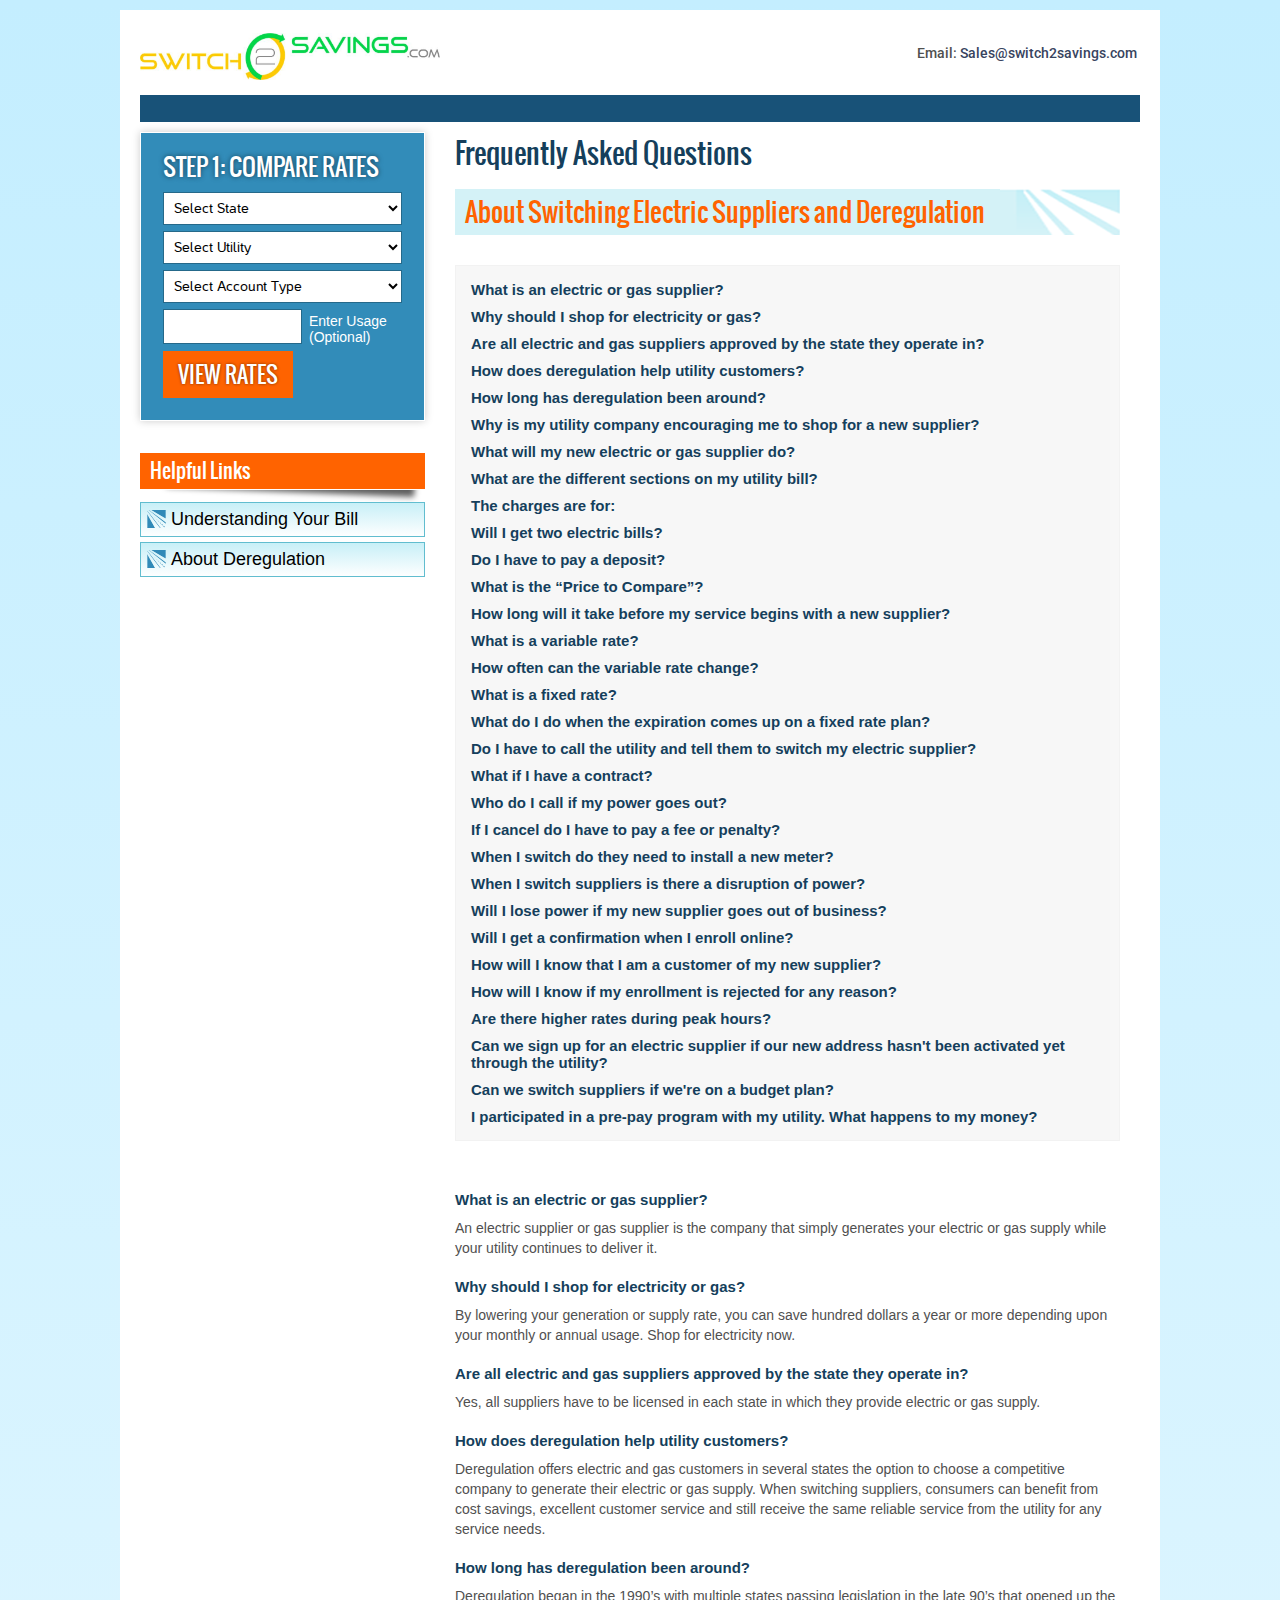
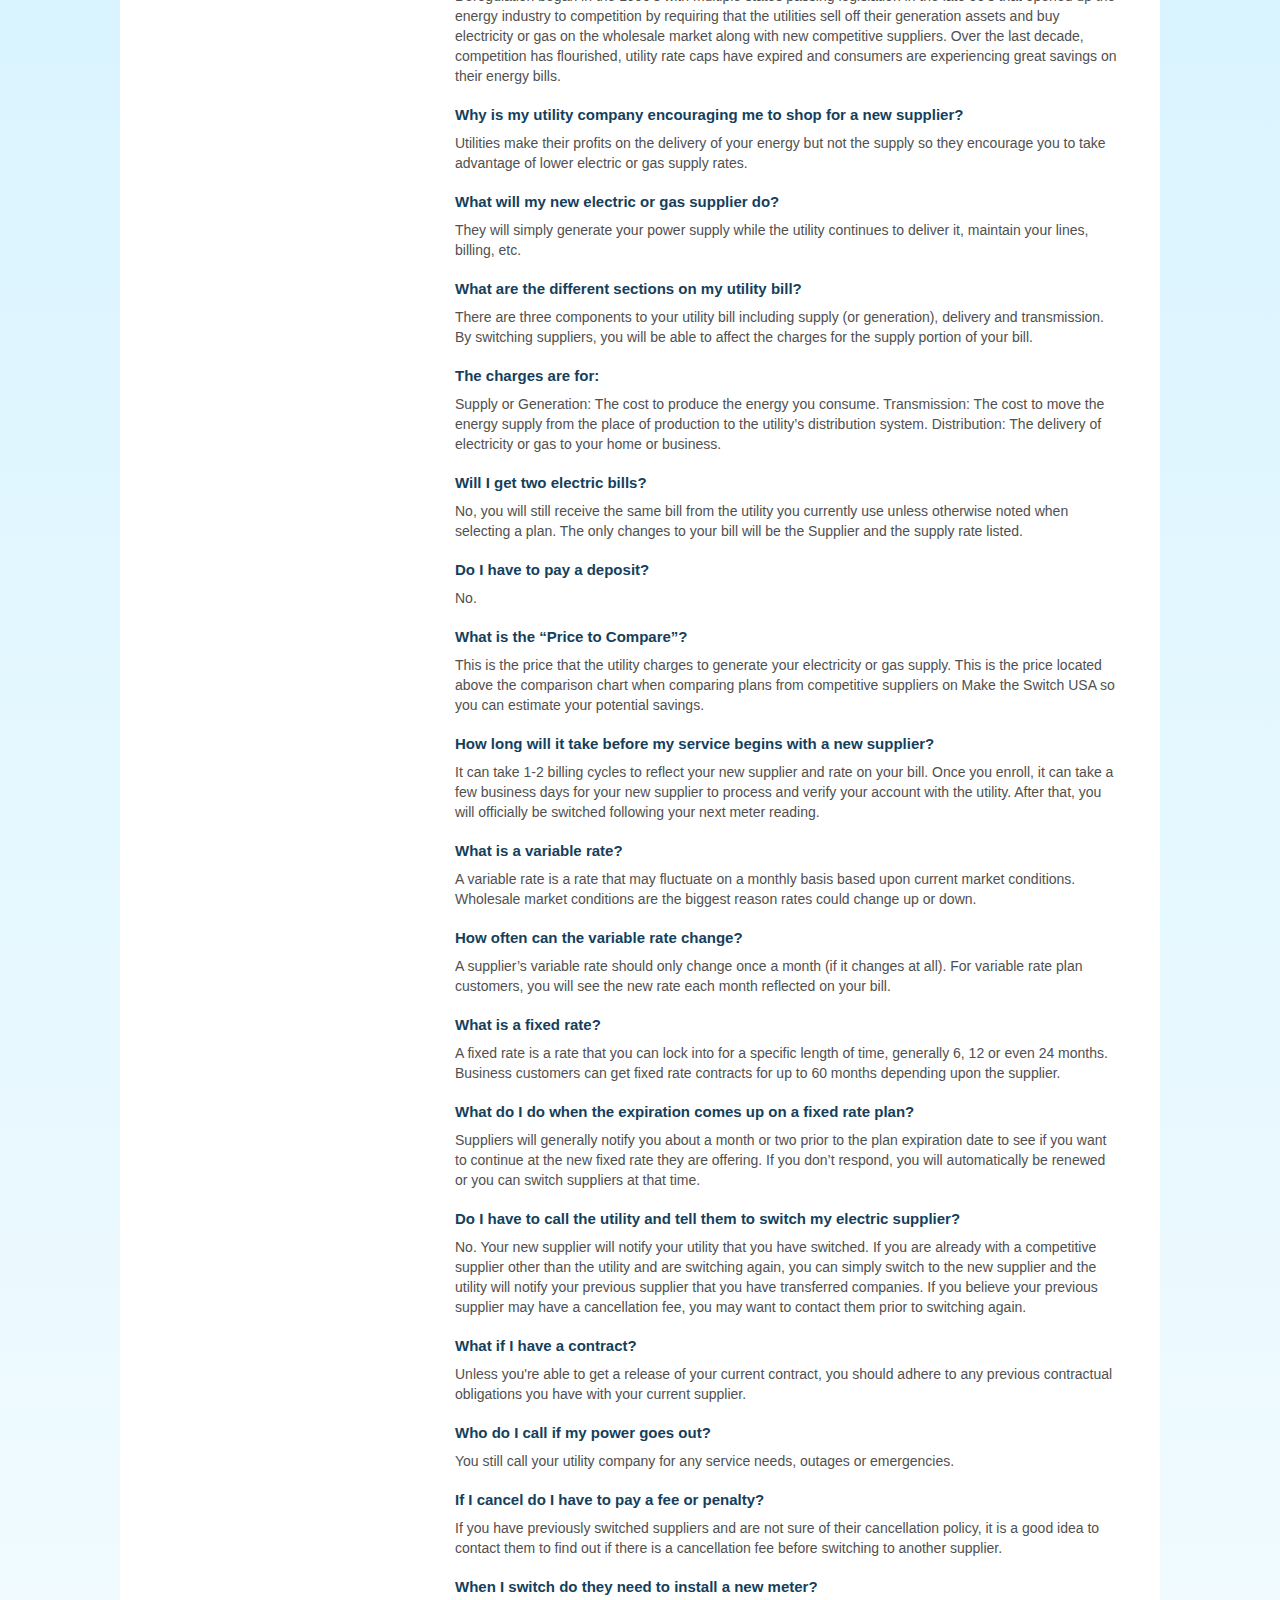
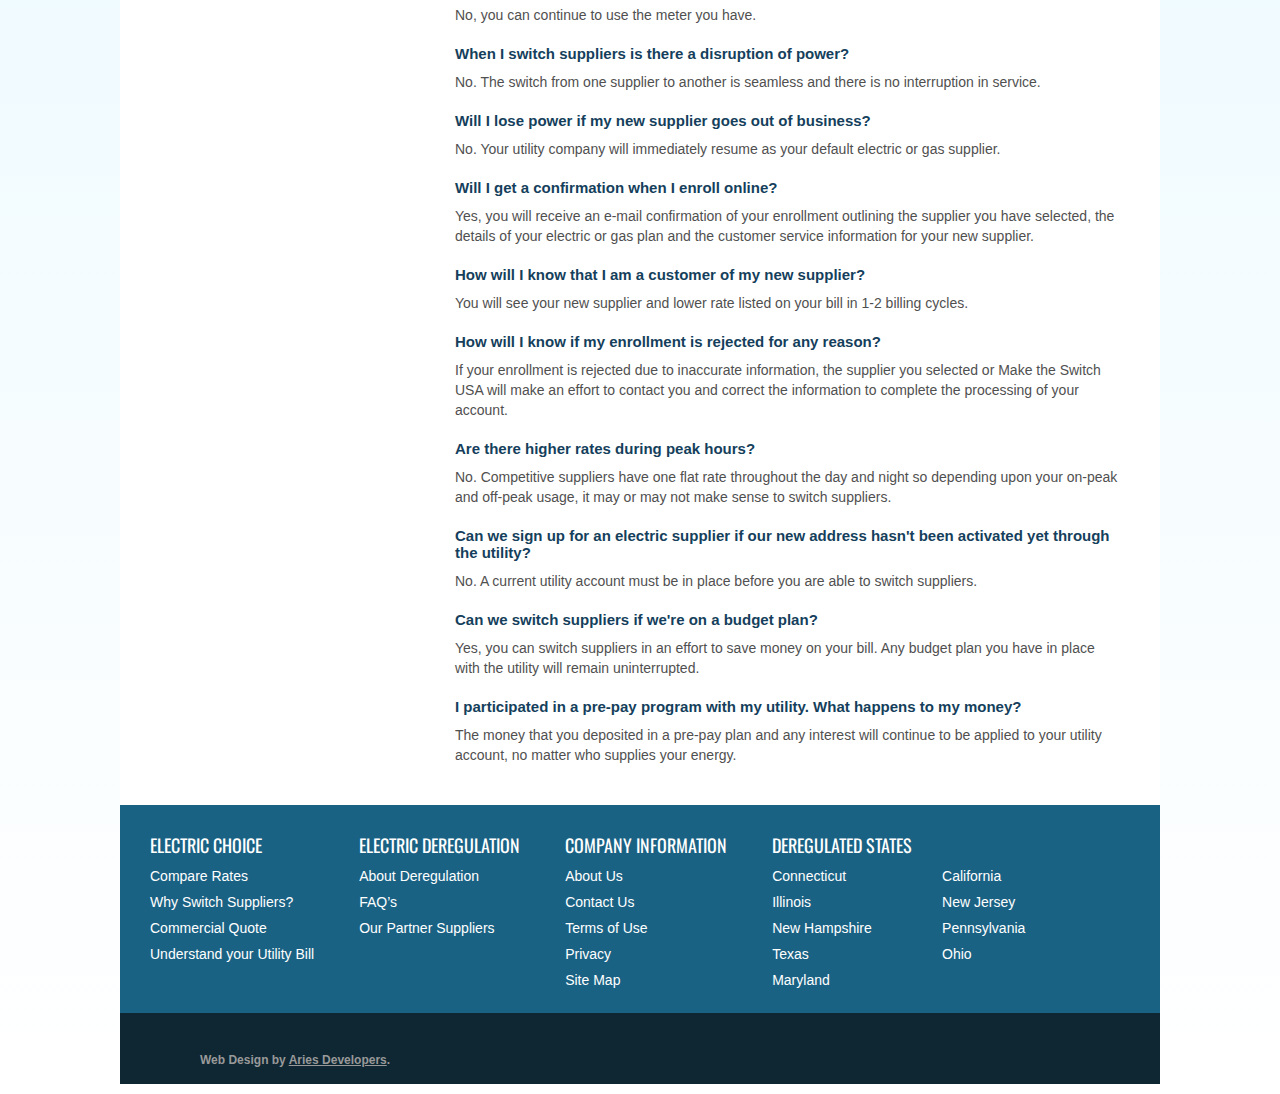
==== energy-deregulation-questions-answers.html @ c1bb5967 "FIRST COMMIT" ====
﻿<!doctype html>
<html>
<head>
<meta charset="utf-8">
<meta name="viewport" content="width=device-width; initial-scale=1.0; maximum-scale=1.0;">
<title>Energy Deregulation Questions & Answers - Make The Switch USA</title>
<meta name="description" content="Commonly asked questions and answers on all aspects of energy deregulation, provided by Make The Switch USA, your #1 resource to compare energy suppliers.">
<!--[if lte IE 7]> <html class="ie7"> <![endif]-->
<!--[if IE 8 ]>    <html class="ie8"> <![endif]-->
  <link href="images/favicon2.ico" type="image/x-icon" rel="icon"><link href="images/favicon2.ico" type="image/x-icon" rel="shortcut icon">
	<link rel="stylesheet" type="text/css" href="theme\FrontEnd\css\style.css">
	<link rel="stylesheet" type="text/css" href="theme\FrontEnd\css\menu.css">
	<link rel="stylesheet" type="text/css" href="theme\FrontEnd\css\royalslider.css">
	<link rel="stylesheet" type="text/css" href="theme\FrontEnd\css\rs-minimal-white.css">
	<link rel="stylesheet" type="text/css" href="theme\FrontEnd\css\skin.css">
	<link rel="stylesheet" type="text/css" href="theme\FrontEnd\css\responsive.css">

	<link rel="stylesheet" type="text/css" href="theme\FrontEnd\css\colorbox.css">

	<script type="text/javascript" src="theme\FrontEnd\js\jquery-latest.js"></script>
	<script type="text/javascript" src="theme\FrontEnd\js\html5.js"></script>
	<script type="text/javascript" src="theme\FrontEnd\js\menu.js"></script>
	<script type="text/javascript" src="theme\FrontEnd\js\jquery.royalslider.min.js"></script>
	<script type="text/javascript" src="theme\FrontEnd\js\jquery.jcarousel.min.js"></script>

	<script type="text/javascript" src="theme\FrontEnd\js\colorbox\jquery.colorbox.js"></script>
<link href="app\webroot\php.css" rel="stylesheet" type="text/css">
<link href='https://fonts.googleapis.com/css?family=Open+Sans:400,300,600,700,800' rel='stylesheet' type='text/css'>
<meta name="robots" content="index, follow">

<script type="text/javascript">
$(document).ready(function(e) {
    $('input[type=text]:not("#EnergyProviderPlanLoadZoneZipCode")').each(function() {
		var placeholder = $(this).attr('placeholder');
		$(this).removeAttr('placeholder');
		$(this).val(placeholder);
		$(this).focus(function(){
			if($(this).val() === placeholder){
				$(this).val("");
			}
		});
		$(this).blur(function(){
			if($(this).val() === ""){
				$(this).val(placeholder);
			}
		});
    });
});

jQuery(document).ready(function($) {
	$('#full-width-slider').royalSlider({
		arrowsNav: true,
		loop: true,
		keyboardNavEnabled: true,
		controlsInside: false,
		imageScaleMode: 'fill',
		arrowsNavAutoHide: false,
		autoScaleSlider: true,
		autoScaleSliderWidth: 1000,
		autoScaleSliderHeight: 390,
		controlNavigation: 'bullets',
		thumbsFitInViewport: false,
		navigateByClick: true,
		startSlideId: 0,
		autoPlay: {
    		enabled: true,
    		pauseOnHover: true
    	},
		transitionType:'fade',
		globalCaption: true,
		deeplinking: {
		  enabled: true,
		  change: false
		}
		//imgWidth: 1400,
		//imgHeight: 680
	});
});
</script>

<script type="text/javascript">
jQuery(document).ready(function() {
    jQuery('#jtestimonials').jcarousel();
    jQuery('#jclint').jcarousel();
});
</script>

<script type="text/javascript">
	$(document).ready(function(){
		//Examples of how to assign the Colorbox event to elements
		$(".cboxImage").colorbox({transition:"fade"});
	});
</script>
<script type="text/javascript">
	$(document).ready(function(){
		$("#helpfulllink ul li:last-child").hide();
	});
</script>
<script>
  (function(i,s,o,g,r,a,m){i['GoogleAnalyticsObject']=r;i[r]=i[r]||function(){
  (i[r].q=i[r].q||[]).push(arguments)},i[r].l=1*new Date();a=s.createElement(o),
  m=s.getElementsByTagName(o)[0];a.async=1;a.src=g;m.parentNode.insertBefore(a,m)
  })(window,document,'script','//www.google-analytics.com/analytics.js','ga');

  ga('create', 'UA-29044040-1', 'maketheswitchusa.com');
  ga('send', 'pageview');

</script>
	<!--  include tracking  -->
	<!-- Facebook Pixel Code added 01/13/16 by JA-->
<script>
    !function(f,b,e,v,n,t,s){if(f.fbq)return;n=f.fbq=function(){n.callMethod?
            n.callMethod.apply(n,arguments):n.queue.push(arguments)};if(!f._fbq)f._fbq=n;
        n.push=n;n.loaded=!0;n.version='2.0';n.queue=[];t=b.createElement(e);t.async=!0;
        t.src=v;s=b.getElementsByTagName(e)[0];s.parentNode.insertBefore(t,s)}(window,
            document,'script','//connect.facebook.net/en_US/fbevents.js');

    fbq('init', '207725609571109');
    fbq('track', "PageView");</script>
<noscript>
    <img height="1" width="1" style="display:none" src="https://www.facebook.com/tr?id=207725609571109&ev=PageView&noscript=1">
</noscript>
<!-- End Facebook Pixel Code -->

<!-- Bing Analytics -->
<script>(function(w,d,t,r,u){var f,n,i;w[u]=w[u]||[],f=function(){var o={ti:"5011483"};o.q=w[u],w[u]=new UET(o),w[u].push("pageLoad")},n=d.createElement(t),n.src=r,n.async=1,n.onload=n.onreadystatechange=function(){var s=this.readyState;s&&s!=="loaded"&&s!=="complete"||(f(),n.onload=n.onreadystatechange=null)},i=d.getElementsByTagName(t)[0],i.parentNode.insertBefore(n,i)})(window,document,"script","//bat.bing.com/bat.js","uetq");</script>

<!-- Hotjar Tracking Code for https://www.maketheswitchusa.com/ -->
<script>
    (function(h,o,t,j,a,r){
        h.hj=h.hj||function(){(h.hj.q=h.hj.q||[]).push(arguments)};
        h._hjSettings={hjid:457070,hjsv:5};
        a=o.getElementsByTagName('head')[0];
        r=o.createElement('script');r.async=1;
        r.src=t+h._hjSettings.hjid+j+h._hjSettings.hjsv;
        a.appendChild(r);
    })(window,document,'//static.hotjar.com/c/hotjar-','.js?sv=');
</script></head>
<body onload="changeState();">
<div id="bdBg">
  <div id="innerBg">
    <!--  fhEADER MENU CALL HERE  -->

<header>
  <a href="index.html"><img src="images/switchlogo.jpeg" alt="Switch 2 Saving" title="Switch 2 Saving" class="logo"></a>

    <div id="headerRight2">
      <p class="right-top"><span>Email: <a href="mailto:Sales@switch2savings.com" target="_blank">Sales@switch2savings.com</a></span>
<!--        <p class="right-bottom">-->
<!--            <a class="quote" href="energy-company-plans\small-business-electricity.html">COMMERCIAL QUOTE</a>-->
<!--            <a class="icon" href="http://www.twitter.com/makeswitchusa" target="_blank" title="Twitter"><i class="fa fa-twitter"></i></a>-->
<!--            <a class="icon" href="http://www.facebook.com/maketheswitchusa" target="_blank" title="Facebook"><i class="fa fa-facebook"></i></a>-->
<!--            <a class="icon" href="blog\index.html" target="_blank" title="Feed"><i class="fa fa-rss"></i></a></p>-->
    </div>

    	<div class="comp_heading">&nbsp;</div>

<div class="clear"></div>
</header>

    <!--  Page midel content-->
    <div id="body">

        <div id="leftSide">
            <style type="text/css">
input.typenumber {
  font-family: 'casperregular';
  font-size: 14px;
  color: #000;
  height: 35px;
  width: 100%;
  padding: 6px;
  margin-bottom: 7px;
  margin-top: 2px;
  border: 1px #25698a solid;
  background: #FFF;
}
</style>
<style type="text/css">
form#EnergyProviderPlanIndexForm label.error { font-size:14px; }
</style>

	<script type="text/javascript" src="theme\FrontEnd\js\jquery.validate.js"></script>
	<script type="text/javascript" src="theme\FrontEnd\js\additional-methods.js"></script>
<script language="javascript">
    $(function(){

        var loadZoneZipCodeInput = $("#EnergyProviderPlanLoadZoneZipCode");
        loadZoneZipCodeInput.hide();
        $.validator.addMethod("loadZoneZipCode",function(value) {
            var EnergyProviderPlanUtilityProviderId = $("#EnergyProviderPlanUtilityProviderId");
            if(EnergyProviderPlanUtilityProviderId.val() == 51 || EnergyProviderPlanUtilityProviderId.val() == 52) {
                if(loadZoneZipCodeInput.val()) {
                    loadZoneZipCodeInput.removeClass('required');
                    return true;
                } else {
                    loadZoneZipCodeInput.show().addClass('required');
                    return false;
                }

            } else {
                loadZoneZipCodeInput.hide().removeClass('required');
                return true;
            }
        }, "Please add zipcode");
        $.validator.addMethod("checkUtilityProviderId",function(value) {
            if(value == 51 || value == 52) {
                loadZoneZipCodeInput.show().addClass('required');
            } else {
                loadZoneZipCodeInput.hide().removeClass('required');
            }
            return true;
        }, '');

        $(".formValidateClass").validate({
            ignore: "",
            rules: {
                "data[EnergyProviderPlan][load_zone_zip_code]": {
                    loadZoneZipCode : true,
                    zipcodeUS: true
                },
                "data[EnergyProviderPlan][utility_provider_id]": {
                    checkUtilityProviderId : true
                },
            },
        });

        $("#EnergyProviderPlanChangeState").on('change',function () {
            if($(this).val() == 51 || $(this).val() == 52) {
                $("#EnergyProviderPlanLoadZoneZipCode").show();
            } else {
                $("#EnergyProviderPlanLoadZoneZipCode").hide();
                $("#EnergyProviderPlanLoadZoneZipCode").next('label').hide();
            }
        });
        //$(".formValidateClass").validate();
    });
</script>

<script type="text/javascript">
    $(document).ready(function(){
        $(".providerRadio1").change(function(){
            //alert($(this).val());
            changeImage1($(this).val());
        });
    });

    function changeImage1(epid)
    {
        //alert('Changing Image');

        dataString = 'image_id=energy_usage_image&energy_provider_id='+ epid;// +'&states='+ states;
        jQuery.ajax({
            type: "POST",
            url: "https://www.maketheswitchusa.com/utility_providers/getImagePath",
            data: dataString,
            success: function(data) {
                //$('#buyerList').html(data);
                //alert('Load was performed.');
                $('#img_where_find_this').attr("href",data);

            }
        });

        return false;
    }
</script>

<script type="text/javascript">
	$(document).ready(function(){
		$("#img_where_find_this").colorbox({photo: true});
	});
</script>

<script language="javascript">
function changeState()
{
	$('#EnergyProviderPlanChangeState').val('').trigger('change') ;
}

$(document).ready(function  () {
    var activeLink = 'energy-deregulation-questions-answers';
    $('#menu ul li a').each(function(){
            if($(this).attr('href') == '/'+activeLink)
            {
                $(this).parent().addClass('select');
            }

            if(activeLink != 'home')
            {
                $('#menu ul li').first().removeClass('select');
            }
    });

    // call function on change
	$('#EnergyProviderPlanChangeState').change(function(){
        // Send
        $.ajax({
                url: 'https://www.maketheswitchusa.com/EnergyProviders/getHomeUitility',
                dataType: 'json',
                type: 'POST',
                data: {state_id: $('#EnergyProviderPlanChangeState').val()},
                success: function(data, textStatus, XMLHttpRequest)
                {
                    if (data.valid)
                    {
                        if(data.result_no_utility=='N' && data.result_state_utility=='5') //California - CA - 5
						{
							window.location = "https://www.maketheswitchusa.com/california-energy-deregulation";

						}
						else if(data.result_no_utility=='N' && data.result_state_utility=='15') //For Illinois - IL - 15
						{
							window.location = "https://www.maketheswitchusa.com/illinois-electricity-deregulation";

						}
						else if(data.result_no_utility=='N' && data.result_state_utility=='22') //Maryland - MD - 22
						{
							window.location = "https://www.maketheswitchusa.com/deregulation-maryland";

						}
						else if(data.result_no_utility=='N' && data.result_state_utility=='31') //New Hampshire - NH - 31
						{
							window.location = "https://www.maketheswitchusa.com/new-hampshire-energy-deregulation";

						}
						else
						{
							$('#EnergyProviderPlanUtilityProviderId').html(data.result_str);
                            if($('#EnergyProviderPlanUtilityProviderId').val() == 51 || $('#EnergyProviderPlanUtilityProviderId').val() == 52) {
                                $("#EnergyProviderPlanLoadZoneZipCode").show();
                            } else {
                                $("#EnergyProviderPlanLoadZoneZipCode").hide();
                            }
							$('#EnergyProviderPlanZonedFor').html(data.result_str_acc);
						}
                    }
                },
                error: function(XMLHttpRequest, textStatus, errorThrown)
                {
                    //alert('Server error');
                    submitBt.enableBt();
                }
        });
    });

    $("#EnergyProviderPlanChangeState").change(function(){
            //var actionUrl = '/'+$('#EnergyProviderPlanChangeState').val()+'/energy_provider_plans';
            var actionUrl = '/energy-company-plans'+'/'+$('#EnergyProviderPlanChangeState').val();
                $('#EnergyProviderPlanIndexForm').attr('action', actionUrl);
    });
});

</script>

<div id="compare-rates">
    <h2>STEP 1: COMPARE RATES</h2>
     <form><div style="display:none;"><input type="hidden" name="_method" value="POST"></div>    <table width="100%" border="0" cellspacing="0" cellpadding="0">
        <form ><div style="display:none;"><input type="hidden" name="_method" value="POST"></div>            <tr>
        <td align="left" valign="top">
            <select name="data[EnergyProviderPlan][change_state]" class="required" id="EnergyProviderPlanChangeState">
<option value="">Select State</option>
<option value="ca">CA</option>
<option value="ct">CT</option>
<option value="il">IL</option>
<option value="md">MD</option>
<option value="ma">MA</option>
<option value="nh">NH</option>
<option value="nj">NJ</option>
<option value="pa">PA</option>
</select>        </td>
      </tr>
      <tr>
        <td align="left" valign="top">
            <select name="data[EnergyProviderPlan][utility_provider_id]" class="required providerRadio1" id="EnergyProviderPlanUtilityProviderId">
<option value="">Select Utility</option>
</select>        </td>
      </tr>
      <tr>
        <td align="left" valign="top">
            <select name="data[EnergyProviderPlan][zoned_for]" class="required" id="EnergyProviderPlanZonedFor">
<option value="">Select Account Type</option>
<option value="Residential">Residential</option>
<option value="Small Commercial">Commercial (under 10,000 kWh/mo)</option>
<option value="LargeCommercialRedirect">Large Commercial (over 10,000 kWh/mo)</option>
</select>        </td>
      </tr>
        <tr>
        <td align="left" valign="top">
            <input name="data[EnergyProviderPlan][load_zone_zip_code]" placeholder="Zip Code" class="typenumber" type="text" id="EnergyProviderPlanLoadZoneZipCode">        </td>
      </tr>

      <tr>
        <td align="left" valign="top">
        <table width="100%" border="0" cellspacing="0" cellpadding="0">
          <tr>
            <td>
				<input name="data[EnergyProviderPlan][kwh_per_month]" class="number typenumber" type="text" id="EnergyProviderPlanKwhPerMonth">            </td>
	        <td width="100" align="left" valign="middle" style="padding-left:7px; font-size:14px;">Enter Usage <span style="font-size:14px; display:block;">(Optional)<!--(kWh, therms, Ccf)--></span></td>
          </tr>
        </table>
        </td>
      </tr>
      <!--<tr>
        <td align="left" valign="top" style="padding-bottom:8px;">
                    </td>
      </tr> -->
      <tr>
        <td align="left" valign="top"><input type="submit" name="button" id="button" value="VIEW RATES" alt="VIEW RATES"></td>
      </tr>
    </form></table>
    </form>
</div>

            <div id="helpfulllink">
<h3><span class="WhiteOrangeLinks">Helpful Links</span></h3>
<ul>
     <li><a href="javascript:;"><span class="BlackBlueLinks">Understanding Your Bill</span></a></li>
     <li><a href="javascript:;"><span class="BlackBlueLinks">About Deregulation</span></a></li>
     <li><a href="javascript:;"><span class="BlackBlueLinks">Energy News</span></a></li>
</ul>
</div>
        </div>
        <div id="rightSide">
    		<h1>Frequently Asked Questions</h1>
<h2><span class="OrangeColor"> About Switching Electric Suppliers and Deregulation</span>
</h2>
<div class="faq-box anchorlink">
<h5>
<a href="#gas-supplier">What is an electric or gas supplier?</a>
</h5>
<h5><a href="#electricity-gas">Why should I shop for electricity or gas?</a></h5>
<h5><a href="#they-operate-in">Are all electric and gas suppliers approved by the state they operate in?</a></h5>
<h5><a href="#utility-customers">How does deregulation help utility customers?</a></h5>
<h5><a href="#deregulation-been-around">How long has deregulation been around?</a></h5>
<h5><a href="#new-supplier">Why is my utility company encouraging me to shop for a new supplier?</a></h5>
<h5><a href="#gas-supplier-do">What will my new electric or gas supplier do?</a></h5>
<h5><a href="#utility-bill">What are the different sections on my utility bill?</a></h5>
<h5><a href="#charges-are-for">The charges are for:</a></h5>
<h5><a href="#electric-bills">Will I get two electric bills?</a></h5>
<h5><a href="#pay-a-deposit">Do I have to pay a deposit?</a></h5>
<h5><a href="#price-to-compare">What is the &#8220;Price to Compare&#8221;?</a></h5>
<h5><a href="#new-supplier">How long will it take before my service begins with a new supplier?</a></h5>
<h5><a href="#variable-rate">What is a variable rate?</a></h5>
<h5><a href="#rate-change">How often can the variable rate change?</a></h5>
<h5><a href="#fixed-rate">What is a fixed rate?</a></h5>
<h5><a href="#fixed-rate-plan">What do I do when the expiration comes up on a fixed rate plan? </a></h5>
<h5><a href="#electric-supplier">Do I have to call the utility and tell them to switch my electric supplier?</a></h5>
<h5><a href="#have-a-contract">What if I have a contract?</a></h5>
<h5><a href="#power-goes-out">Who do I call if my power goes out?</a></h5>
<h5><a href="#fee-or-penalty">If I cancel do I have to pay a fee or penalty?</a></h5>
<h5><a href="#new-meter">When I switch do they need to install a new meter?</a></h5>
<h5><a href="#disruption-of-power">When I switch suppliers is there a disruption of power?</a></h5>
<h5><a href="#out-of-business">Will I lose power if my new supplier goes out of business?</a></h5>
<h5><a href="#enroll-online">Will I get a confirmation when I enroll online?</a></h5>
<h5><a href="#new-supplier">How will I know that I am a customer of my new supplier?</a></h5>
<h5><a href="#for-any-reason">How will I know if my enrollment is rejected for any reason?</a></h5>
<h5><a href="#peak-hours">Are there higher rates during peak hours?</a></h5>
<h5><a href="#through-the-utility">Can we sign up for an electric supplier if our new address hasn't been activated yet through the utility?</a></h5>
<h5><a href="#budget-plan">Can we switch suppliers if we're on a budget plan?</a></h5>
<h5><a href="#my-money">I participated in a pre-pay program with my utility. What happens to my money?</a></h5>
</div>
<div class="clear"></div>
<div class="Faqs">
<h5 id="gas-supplier">What is an electric or gas supplier?</h5>
<p>An electric supplier or gas supplier is the company that simply generates your electric or gas supply while your utility continues to deliver it. </p>
<h5 id="electricity-gas">Why should I shop for electricity or gas?</h5>
<p>By lowering your generation or supply rate, you can save hundred dollars a year or more depending upon your monthly or annual usage. Shop for electricity now.</p>
<h5 id="they-operate-in">Are all electric and gas suppliers approved by the state they operate in? </h5>
<p>Yes, all suppliers have to be licensed in each state in which they provide electric or gas supply. </p>
<h5 id="utility-customers">How does deregulation help utility customers?</h5>
<p>Deregulation offers electric and gas customers in several states the option to choose a competitive company to generate their electric or gas supply. When switching suppliers, consumers can benefit from cost savings, excellent customer service and still receive the same reliable service from the utility for any service needs.</p>
<h5 id="deregulation-been-around">How long has deregulation been around?</h5>
<p>Deregulation began in the 1990&#8217;s with multiple states passing legislation in the late 90&#8217;s that opened up the energy industry to competition by requiring that the utilities sell off their generation assets and buy electricity or gas on the wholesale market along with new competitive suppliers. Over the last decade, competition has flourished, utility rate caps have expired and consumers are experiencing great savings on their energy bills. </p>
<h5 id="new-supplier">Why is my utility company encouraging me to shop for a new supplier?</h5>
<p>Utilities make their profits on the delivery of your energy but not the supply so they encourage you to take advantage of lower electric or gas supply rates.</p>
<h5 id="gas-supplier-do">What will my new electric or gas supplier do?</h5>
<p>They will simply generate your power supply while the utility continues to deliver it, maintain your lines, billing, etc.</p>
<h5 id="utility-bill">What are the different sections on my utility bill?</h5>
<p>There are three components to your utility bill including supply (or generation), delivery and transmission. By switching suppliers, you will be able to affect the charges for the supply portion of your bill.</p>
<h5 id="charges-are-for">The charges are for:</h5>
<p>Supply or Generation: The cost to produce the energy you consume. Transmission: The cost to move the energy supply from the place of production to the utility&#8217;s distribution system. Distribution: The delivery of electricity or gas to your home or business.</p>
<h5 id="electric-bills">Will I get two electric bills?</h5>
<p>No, you will still receive the same bill from the utility you currently use unless otherwise noted when selecting a plan. The only changes to your bill will be the Supplier and the supply rate listed. </p>
<h5 id="pay-a-deposit">Do I have to pay a deposit?</h5>
<p>No.</p>
<h5 id="price-to-compare">What is the &#8220;Price to Compare&#8221;?</h5>
<p>This is the price that the utility charges to generate your electricity or gas supply. This is the price located above the comparison chart when comparing plans from competitive suppliers on Make the Switch USA so you can estimate your potential savings.</p>
<h5 id="new-supplier">How long will it take before my service begins with a new supplier?</h5>
<p>It can take 1-2 billing cycles to reflect your new supplier and rate on your bill. Once you enroll, it can take a few business days for your new supplier to process and verify your account with the utility. After that, you will officially be switched following your next meter reading.</p>
<h5 id="variable-rate">What is a variable rate?</h5>
<p>A variable rate is a rate that may fluctuate on a monthly basis based upon current market conditions. Wholesale market conditions are the biggest reason rates could change up or down.</p>
<h5 id="rate-change">How often can the variable rate change?</h5>
<p>A supplier&#8217;s variable rate should only change once a month (if it changes at all). For variable rate plan customers, you will see the new rate each month reflected on your bill. </p>
<h5 id="fixed-rate">What is a fixed rate?</h5>
<p>A fixed rate is a rate that you can lock into for a specific length of time, generally 6, 12 or even 24 months. Business customers can get fixed rate contracts for up to 60 months depending upon the supplier.</p>
<h5 id="fixed-rate-plan">What do I do when the expiration comes up on a fixed rate plan?</h5>
<p>Suppliers will generally notify you about a month or two prior to the plan expiration date to see if you want to continue at the new fixed rate they are offering. If you don&#8217;t respond, you will automatically be renewed or you can switch suppliers at that time.</p>
<h5 id="electric-supplier">Do I have to call the utility and tell them to switch my electric supplier?</h5>
<p>No. Your new supplier will notify your utility that you have switched. If you are already with a competitive supplier other than the utility and are switching again, you can simply switch to the new supplier and the utility will notify your previous supplier that you have transferred companies. If you believe your previous supplier may have a cancellation fee, you may want to contact them prior to switching again.</p>
<h5 id="have-a-contract">What if I have a contract?</h5>
<p>Unless you're able to get a release of your current contract, you should adhere to any previous contractual obligations you have with your current supplier.</p>
<h5 id="power-goes-out">Who do I call if my power goes out?</h5>
<p>You still call your utility company for any service needs, outages or emergencies.</p>
<h5 id="fee-or-penalty">If I cancel do I have to pay a fee or penalty?</h5>
<p>If you have previously switched suppliers and are not sure of their cancellation policy, it is a good idea to contact them to find out if there is a cancellation fee before switching to another supplier.</p>
<h5 id="new-meter">When I switch do they need to install a new meter?</h5>
<p>No, you can continue to use the meter you have.</p>
<h5 id="disruption-of-power">When I switch suppliers is there a disruption of power?</h5>
<p>No. The switch from one supplier to another is seamless and there is no interruption in service.</p>
<h5 id="out-of-business">Will I lose power if my new supplier goes out of business?</h5>
<p>No. Your utility company will immediately resume as your default electric or gas supplier.</p>
<h5 id="enroll-online">Will I get a confirmation when I enroll online?</h5>
<p>Yes, you will receive an e-mail confirmation of your enrollment outlining the supplier you have selected, the details of your electric or gas plan and the customer service information for your new supplier.</p>
<h5 id="new-supplier">How will I know that I am a customer of my new supplier?</h5>
<p>You will see your new supplier and lower rate listed on your bill in 1-2 billing cycles. </p>
<h5 id="for-any-reason">How will I know if my enrollment is rejected for any reason?</h5>
<p>If your enrollment is rejected due to inaccurate information, the supplier you selected or Make the Switch USA will make an effort to contact you and correct the information to complete the processing of your account.</p>
<h5 id="peak-hours">Are there higher rates during peak hours?</h5>
<p>No. Competitive suppliers have one flat rate throughout the day and night so depending upon your on-peak and off-peak usage, it may or may not make sense to switch suppliers.</p>
<h5 id="through-the-utility">Can we sign up for an electric supplier if our new address hasn't been activated yet through the utility?</h5>
<p>No. A current utility account must be in place before you are able to switch suppliers.</p>
<h5 id="budget-plan">Can we switch suppliers if we're on a budget plan?</h5>
<p>Yes, you can switch suppliers in an effort to save money on your bill. Any budget plan you have in place with the utility will remain uninterrupted.</p>
<h5 id="my-money">I participated in a pre-pay program with my utility. What happens to my money?</h5>
<p>The money that you deposited in a pre-pay plan and any interest will continue to be applied to your utility account, no matter who supplies your energy.</p>
</div>    	</div>
        <div class="clear"></div>
</div>
    <!--  fOOTER ELEMENT THAT INCLUDE ALL FOOTER LINKS -->
    <footer>

      <div class="footerBox">
        <h4>ELECTRIC CHOICE</h4>
        <ul>
          <li><a href="javascript:;">Compare Rates<br>
          </a></li>
          <li><a href="javascript:;">Why Switch Suppliers?</a></li>
          <!--
          <li><a href="/energy-company-plans/large-commercial-industrial-electricity">Large Commercial Quote</a></li>
          -->
          <li><a href="javascript:;"> Commercial Quote</a></li>
          <li><a href="javascript:;">Understand your Utility Bill</a></li>
        </ul>
      </div>
      <div class="footerBox">
        <h4>ELECTRIC DEREGULATION</h4>
        <ul>
          <li><a href="javascript:;">About Deregulation</a></li>
          <li><a href="energy-deregulation-questions-answers.html">FAQ&#8217;s</a></li>
          <!--<li><a href="https://www.maketheswitchusa.com/energy-news/">Energy News</a></li>-->
          <li><a href="suppliers.html">Our Partner Suppliers</a></li>
        </ul>
      </div>
      <div class="footerBox">
        <h4>COMPANY INFORMATION</h4>
        <ul>
          <li><a href="javascript:;">About Us</a></li>
          <li><a href="javascript:;">Contact Us</a></li>
          <li><a href="javascript:;">Terms of Use</a></li>
          <li><a href="javascript:;">Privacy</a></li>
          <li><a href="javascript:;">Site Map</a></li>
        </ul>
      </div>
      <div class="footerBox For_state">
        <h4>DEREGULATED STATES</h4>
        <ul>
          <li> <a href="javascript:;">Connecticut</a></li>
          <li> <a href="javascript:;">California</a></li>
          <li> <a href="javascript:;">Illinois</a></li>
          <li><a href="javascript:;">New Jersey</a></li>
          <li><a href="javascript:;"> New Hampshire </a></li>
          <li><a href="javascript:;">Pennsylvania</a></li>
          <li><a href="javascript:;">Texas</a></li>
          <li><a href="javascript:;">Ohio</a></li>

          <!--
          <li><a href="/maryland-electric-rates">Maryland</a></li>
          -->
          <li><a href="javascript:;">Maryland</a></li>
          <!--
          <li> <a href="/deregulation-ohio/">Ohio</a></li>
          -->
          <!--<li><a href="https://www.maketheswitchusa.com/ohio-natural-gas-and-electricity-rates">Ohio</a></li>-->
        </ul>
        <div class="clear"></div>
      </div>
      <div id="coppyright"> <!--Make the Switch USA, LLC, 1209 Via Visalia, San Clemente, CA 92672 -->
        <div>
          <div class="footer-address-wrapper">
            <!--            <span class="footer-address"></span><span class="footer-address">1209 Via Visalia<br>-->
            <!--        San Clemente, CA 92672&nbsp;&nbsp;&nbsp;</span> -->
            <span id="hirea">Web Design by <a href="javascript:;"  rel="nofollow">Aries Developers</a>.</span>
          </div>
<!--          <div class="bbb-logo"> <a href="javascript:;"> <img title="BBB logo" alt="BBB logo" src="theme\FrontEnd\img\BBB-Logo.png"> </a> </div>-->
        </div>
      </div>
      <div class="clear"></div>
    </footer>


<!-- Google Code for Remarketing Tag -->
<script type="text/javascript">
/* <![CDATA[ */
var google_conversion_id = 1013581864;
var google_custom_params = window.google_tag_params;
var google_remarketing_only = true;
/* ]]> */
</script>

<script type="text/javascript" src="//www.googleadservices.com/pagead/conversion.js"></script>

<noscript>
<div style="display:inline;">
<img height="1" width="1" style="border-style:none;" alt="" src="//googleads.g.doubleclick.net/pagead/viewthroughconversion/1013581864/?value=0&guid=ON&script=0">
</div>
</noscript>  </div>
</div>
</body>
</html>
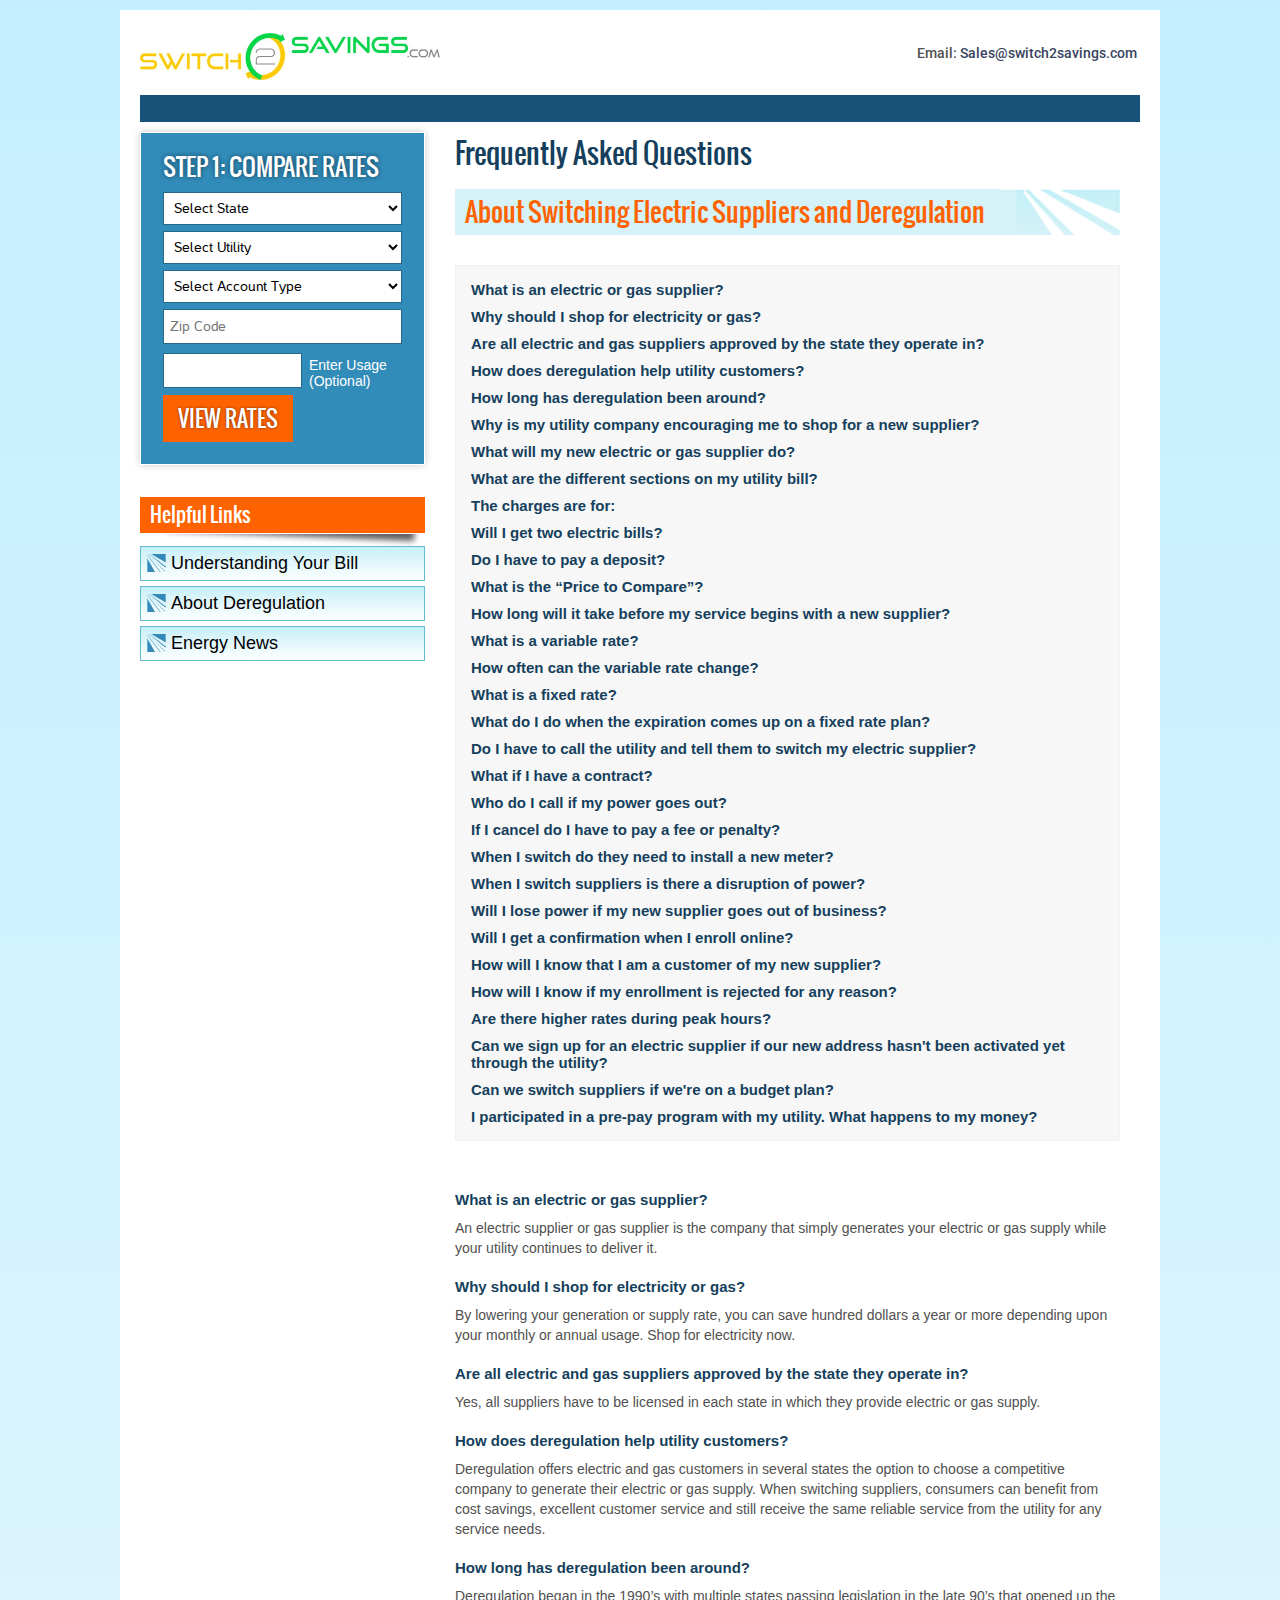
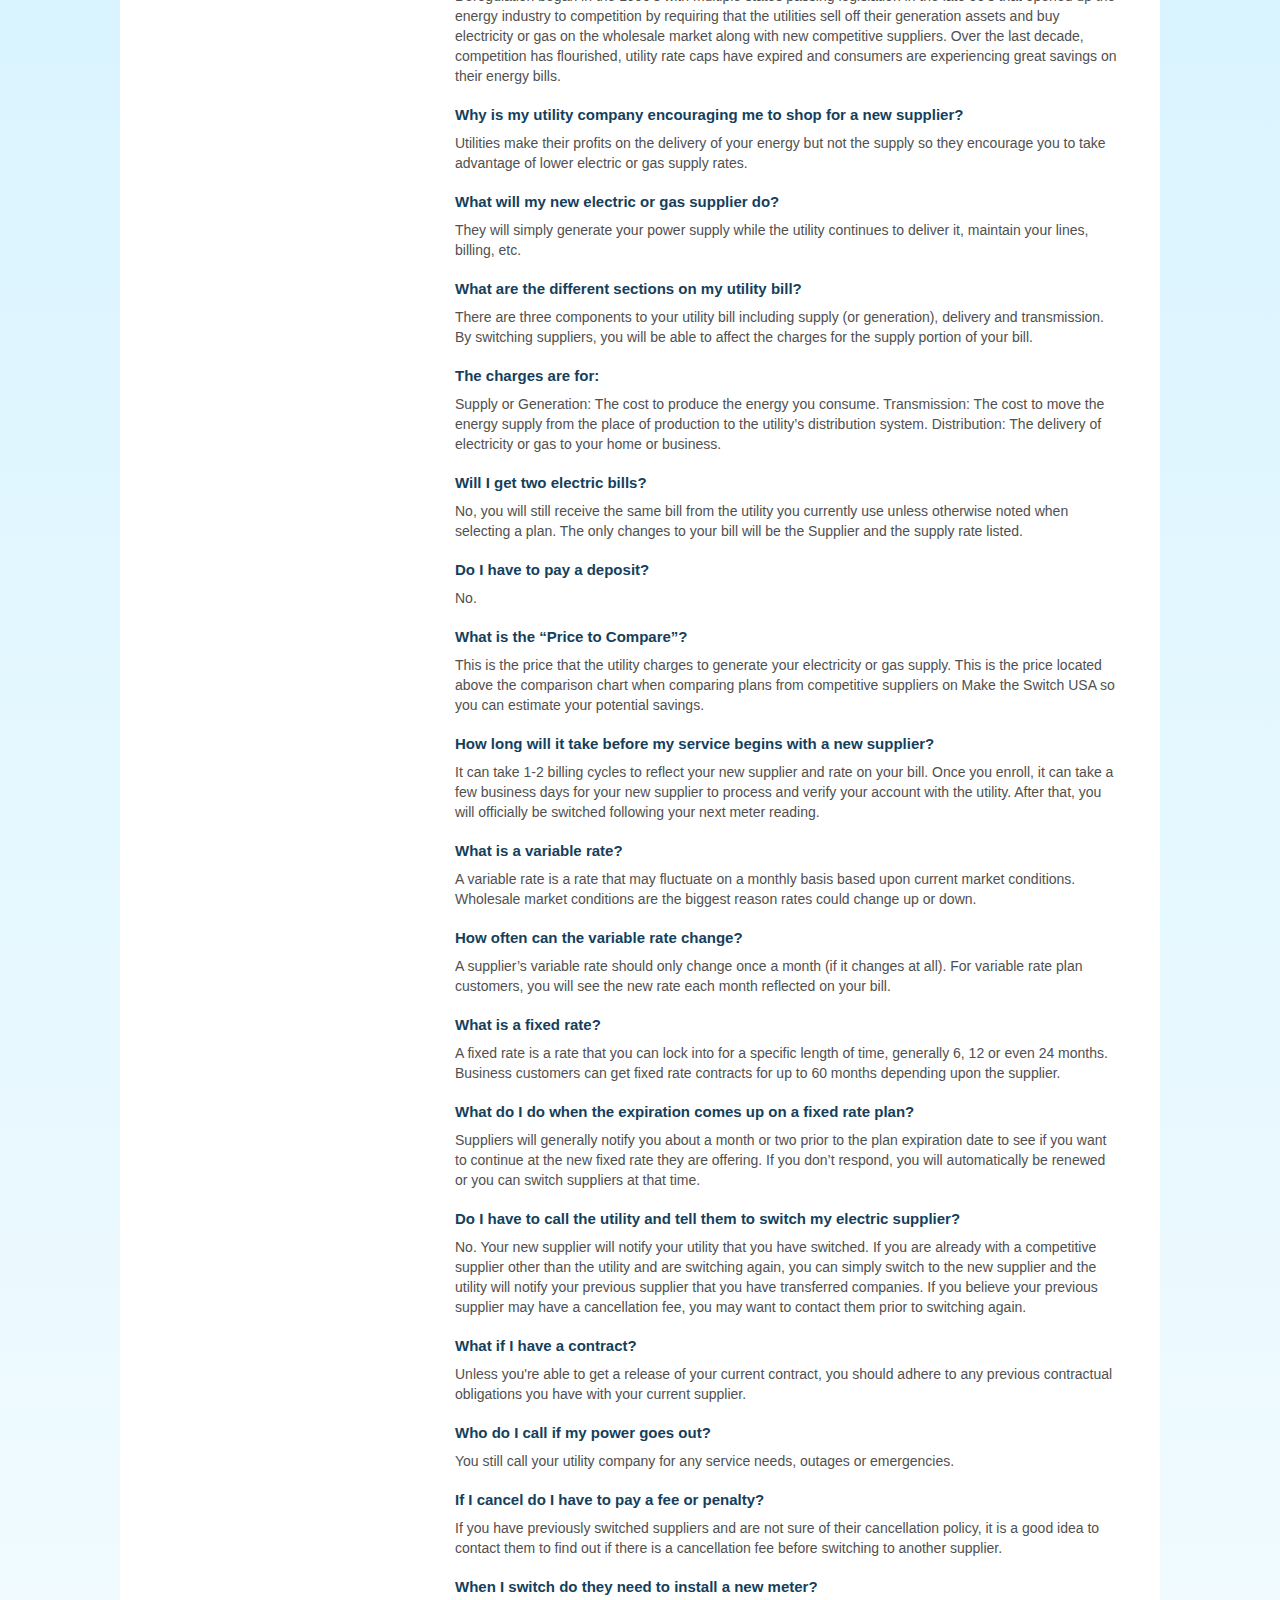
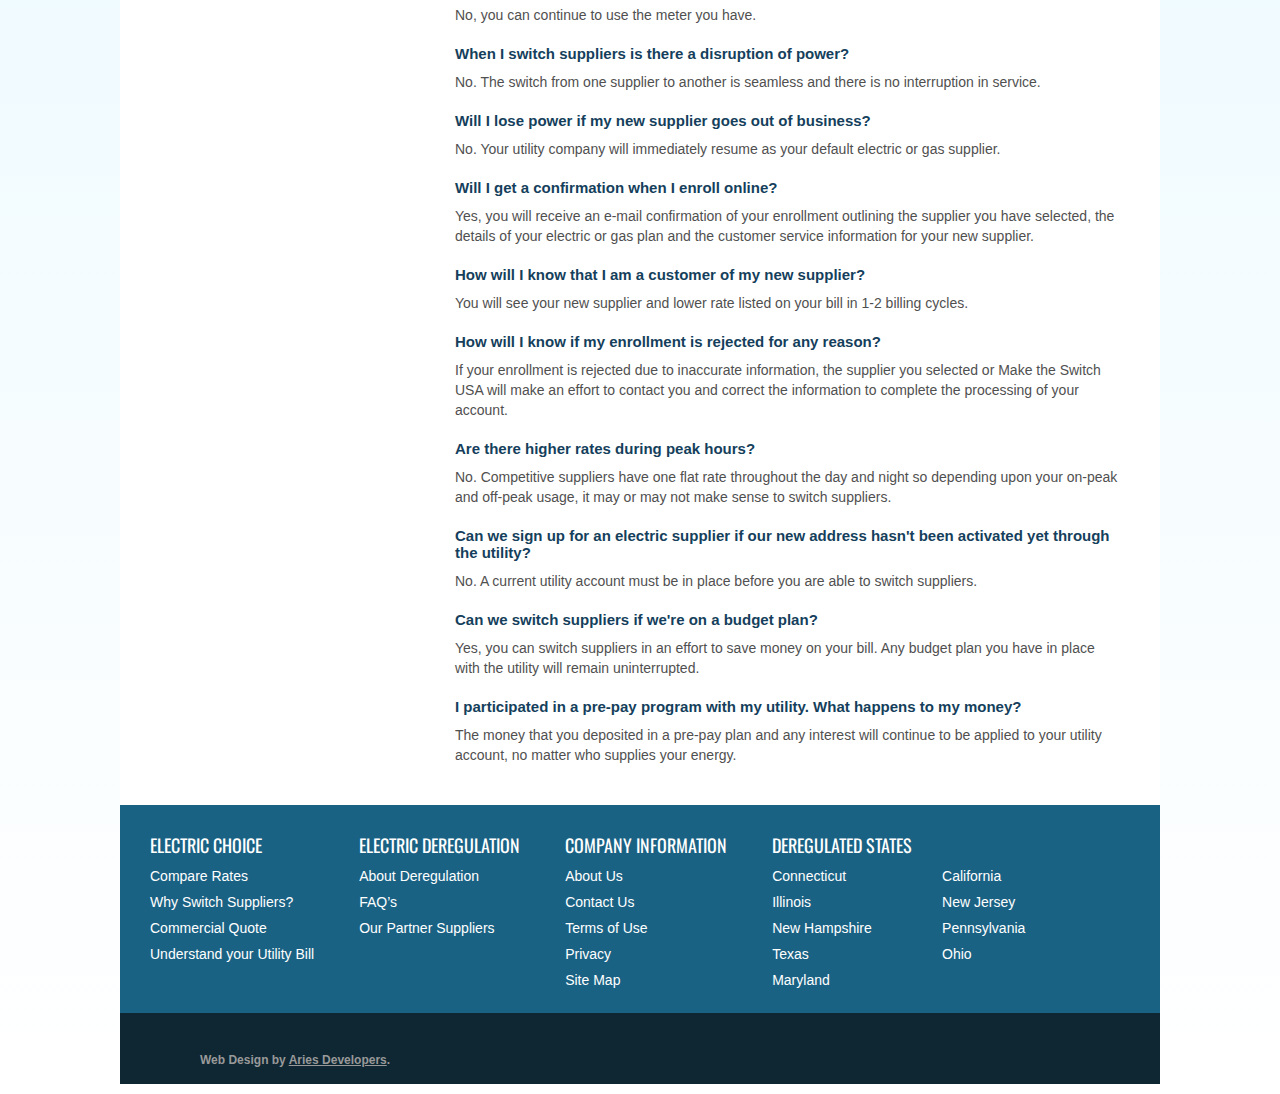
==== commit c68ef855: "Update fix speed" ====
--- a/energy-deregulation-questions-answers.html
+++ b/energy-deregulation-questions-answers.html
@@ -10,7 +10,6 @@
   <link href="images/favicon2.ico" type="image/x-icon" rel="icon"><link href="images/favicon2.ico" type="image/x-icon" rel="shortcut icon">
 	<link rel="stylesheet" type="text/css" href="theme\FrontEnd\css\style.css">
 	<link rel="stylesheet" type="text/css" href="theme\FrontEnd\css\menu.css">
-	<link rel="stylesheet" type="text/css" href="theme\FrontEnd\css\royalslider.css">
 	<link rel="stylesheet" type="text/css" href="theme\FrontEnd\css\rs-minimal-white.css">
 	<link rel="stylesheet" type="text/css" href="theme\FrontEnd\css\skin.css">
 	<link rel="stylesheet" type="text/css" href="theme\FrontEnd\css\responsive.css">
@@ -20,122 +19,16 @@
 	<script type="text/javascript" src="theme\FrontEnd\js\jquery-latest.js"></script>
 	<script type="text/javascript" src="theme\FrontEnd\js\html5.js"></script>
 	<script type="text/javascript" src="theme\FrontEnd\js\menu.js"></script>
-	<script type="text/javascript" src="theme\FrontEnd\js\jquery.royalslider.min.js"></script>
-	<script type="text/javascript" src="theme\FrontEnd\js\jquery.jcarousel.min.js"></script>
 
 	<script type="text/javascript" src="theme\FrontEnd\js\colorbox\jquery.colorbox.js"></script>
 <link href="app\webroot\php.css" rel="stylesheet" type="text/css">
 <link href='https://fonts.googleapis.com/css?family=Open+Sans:400,300,600,700,800' rel='stylesheet' type='text/css'>
 <meta name="robots" content="index, follow">
 
-<script type="text/javascript">
-$(document).ready(function(e) {
-    $('input[type=text]:not("#EnergyProviderPlanLoadZoneZipCode")').each(function() {
-		var placeholder = $(this).attr('placeholder');
-		$(this).removeAttr('placeholder');
-		$(this).val(placeholder);
-		$(this).focus(function(){
-			if($(this).val() === placeholder){
-				$(this).val("");
-			}
-		});
-		$(this).blur(function(){
-			if($(this).val() === ""){
-				$(this).val(placeholder);
-			}
-		});
-    });
-});
-
-jQuery(document).ready(function($) {
-	$('#full-width-slider').royalSlider({
-		arrowsNav: true,
-		loop: true,
-		keyboardNavEnabled: true,
-		controlsInside: false,
-		imageScaleMode: 'fill',
-		arrowsNavAutoHide: false,
-		autoScaleSlider: true,
-		autoScaleSliderWidth: 1000,
-		autoScaleSliderHeight: 390,
-		controlNavigation: 'bullets',
-		thumbsFitInViewport: false,
-		navigateByClick: true,
-		startSlideId: 0,
-		autoPlay: {
-    		enabled: true,
-    		pauseOnHover: true
-    	},
-		transitionType:'fade',
-		globalCaption: true,
-		deeplinking: {
-		  enabled: true,
-		  change: false
-		}
-		//imgWidth: 1400,
-		//imgHeight: 680
-	});
-});
-</script>
-
-<script type="text/javascript">
-jQuery(document).ready(function() {
-    jQuery('#jtestimonials').jcarousel();
-    jQuery('#jclint').jcarousel();
-});
-</script>
-
-<script type="text/javascript">
-	$(document).ready(function(){
-		//Examples of how to assign the Colorbox event to elements
-		$(".cboxImage").colorbox({transition:"fade"});
-	});
-</script>
-<script type="text/javascript">
-	$(document).ready(function(){
-		$("#helpfulllink ul li:last-child").hide();
-	});
-</script>
-<script>
-  (function(i,s,o,g,r,a,m){i['GoogleAnalyticsObject']=r;i[r]=i[r]||function(){
-  (i[r].q=i[r].q||[]).push(arguments)},i[r].l=1*new Date();a=s.createElement(o),
-  m=s.getElementsByTagName(o)[0];a.async=1;a.src=g;m.parentNode.insertBefore(a,m)
-  })(window,document,'script','//www.google-analytics.com/analytics.js','ga');
-
-  ga('create', 'UA-29044040-1', 'maketheswitchusa.com');
-  ga('send', 'pageview');
-
-</script>
-	<!--  include tracking  -->
-	<!-- Facebook Pixel Code added 01/13/16 by JA-->
-<script>
-    !function(f,b,e,v,n,t,s){if(f.fbq)return;n=f.fbq=function(){n.callMethod?
-            n.callMethod.apply(n,arguments):n.queue.push(arguments)};if(!f._fbq)f._fbq=n;
-        n.push=n;n.loaded=!0;n.version='2.0';n.queue=[];t=b.createElement(e);t.async=!0;
-        t.src=v;s=b.getElementsByTagName(e)[0];s.parentNode.insertBefore(t,s)}(window,
-            document,'script','//connect.facebook.net/en_US/fbevents.js');
-
-    fbq('init', '207725609571109');
-    fbq('track', "PageView");</script>
 <noscript>
     <img height="1" width="1" style="display:none" src="https://www.facebook.com/tr?id=207725609571109&ev=PageView&noscript=1">
 </noscript>
-<!-- End Facebook Pixel Code -->
-
-<!-- Bing Analytics -->
-<script>(function(w,d,t,r,u){var f,n,i;w[u]=w[u]||[],f=function(){var o={ti:"5011483"};o.q=w[u],w[u]=new UET(o),w[u].push("pageLoad")},n=d.createElement(t),n.src=r,n.async=1,n.onload=n.onreadystatechange=function(){var s=this.readyState;s&&s!=="loaded"&&s!=="complete"||(f(),n.onload=n.onreadystatechange=null)},i=d.getElementsByTagName(t)[0],i.parentNode.insertBefore(n,i)})(window,document,"script","//bat.bing.com/bat.js","uetq");</script>
-
-<!-- Hotjar Tracking Code for https://www.maketheswitchusa.com/ -->
-<script>
-    (function(h,o,t,j,a,r){
-        h.hj=h.hj||function(){(h.hj.q=h.hj.q||[]).push(arguments)};
-        h._hjSettings={hjid:457070,hjsv:5};
-        a=o.getElementsByTagName('head')[0];
-        r=o.createElement('script');r.async=1;
-        r.src=t+h._hjSettings.hjid+j+h._hjSettings.hjsv;
-        a.appendChild(r);
-    })(window,document,'//static.hotjar.com/c/hotjar-','.js?sv=');
-</script></head>
+</head>
 <body onload="changeState();">
 <div id="bdBg">
   <div id="innerBg">
@@ -179,179 +72,6 @@
 <style type="text/css">
 form#EnergyProviderPlanIndexForm label.error { font-size:14px; }
 </style>
-
-	<script type="text/javascript" src="theme\FrontEnd\js\jquery.validate.js"></script>
-	<script type="text/javascript" src="theme\FrontEnd\js\additional-methods.js"></script>
-<script language="javascript">
-    $(function(){
-
-        var loadZoneZipCodeInput = $("#EnergyProviderPlanLoadZoneZipCode");
-        loadZoneZipCodeInput.hide();
-        $.validator.addMethod("loadZoneZipCode",function(value) {
-            var EnergyProviderPlanUtilityProviderId = $("#EnergyProviderPlanUtilityProviderId");
-            if(EnergyProviderPlanUtilityProviderId.val() == 51 || EnergyProviderPlanUtilityProviderId.val() == 52) {
-                if(loadZoneZipCodeInput.val()) {
-                    loadZoneZipCodeInput.removeClass('required');
-                    return true;
-                } else {
-                    loadZoneZipCodeInput.show().addClass('required');
-                    return false;
-                }
-
-            } else {
-                loadZoneZipCodeInput.hide().removeClass('required');
-                return true;
-            }
-        }, "Please add zipcode");
-        $.validator.addMethod("checkUtilityProviderId",function(value) {
-            if(value == 51 || value == 52) {
-                loadZoneZipCodeInput.show().addClass('required');
-            } else {
-                loadZoneZipCodeInput.hide().removeClass('required');
-            }
-            return true;
-        }, '');
-
-        $(".formValidateClass").validate({
-            ignore: "",
-            rules: {
-                "data[EnergyProviderPlan][load_zone_zip_code]": {
-                    loadZoneZipCode : true,
-                    zipcodeUS: true
-                },
-                "data[EnergyProviderPlan][utility_provider_id]": {
-                    checkUtilityProviderId : true
-                },
-            },
-        });
-
-        $("#EnergyProviderPlanChangeState").on('change',function () {
-            if($(this).val() == 51 || $(this).val() == 52) {
-                $("#EnergyProviderPlanLoadZoneZipCode").show();
-            } else {
-                $("#EnergyProviderPlanLoadZoneZipCode").hide();
-                $("#EnergyProviderPlanLoadZoneZipCode").next('label').hide();
-            }
-        });
-        //$(".formValidateClass").validate();
-    });
-</script>
-
-<script type="text/javascript">
-    $(document).ready(function(){
-        $(".providerRadio1").change(function(){
-            //alert($(this).val());
-            changeImage1($(this).val());
-        });
-    });
-
-    function changeImage1(epid)
-    {
-        //alert('Changing Image');
-
-        dataString = 'image_id=energy_usage_image&energy_provider_id='+ epid;// +'&states='+ states;
-        jQuery.ajax({
-            type: "POST",
-            url: "https://www.maketheswitchusa.com/utility_providers/getImagePath",
-            data: dataString,
-            success: function(data) {
-                //$('#buyerList').html(data);
-                //alert('Load was performed.');
-                $('#img_where_find_this').attr("href",data);
-
-            }
-        });
-
-        return false;
-    }
-</script>
-
-<script type="text/javascript">
-	$(document).ready(function(){
-		$("#img_where_find_this").colorbox({photo: true});
-	});
-</script>
-
-<script language="javascript">
-function changeState()
-{
-	$('#EnergyProviderPlanChangeState').val('').trigger('change') ;
-}
-
-$(document).ready(function  () {
-    var activeLink = 'energy-deregulation-questions-answers';
-    $('#menu ul li a').each(function(){
-            if($(this).attr('href') == '/'+activeLink)
-            {
-                $(this).parent().addClass('select');
-            }
-
-            if(activeLink != 'home')
-            {
-                $('#menu ul li').first().removeClass('select');
-            }
-    });
-
-    // call function on change
-	$('#EnergyProviderPlanChangeState').change(function(){
-        // Send
-        $.ajax({
-                url: 'https://www.maketheswitchusa.com/EnergyProviders/getHomeUitility',
-                dataType: 'json',
-                type: 'POST',
-                data: {state_id: $('#EnergyProviderPlanChangeState').val()},
-                success: function(data, textStatus, XMLHttpRequest)
-                {
-                    if (data.valid)
-                    {
-                        if(data.result_no_utility=='N' && data.result_state_utility=='5') //California - CA - 5
-						{
-							window.location = "https://www.maketheswitchusa.com/california-energy-deregulation";
-
-						}
-						else if(data.result_no_utility=='N' && data.result_state_utility=='15') //For Illinois - IL - 15
-						{
-							window.location = "https://www.maketheswitchusa.com/illinois-electricity-deregulation";
-
-						}
-						else if(data.result_no_utility=='N' && data.result_state_utility=='22') //Maryland - MD - 22
-						{
-							window.location = "https://www.maketheswitchusa.com/deregulation-maryland";
-
-						}
-						else if(data.result_no_utility=='N' && data.result_state_utility=='31') //New Hampshire - NH - 31
-						{
-							window.location = "https://www.maketheswitchusa.com/new-hampshire-energy-deregulation";
-
-						}
-						else
-						{
-							$('#EnergyProviderPlanUtilityProviderId').html(data.result_str);
-                            if($('#EnergyProviderPlanUtilityProviderId').val() == 51 || $('#EnergyProviderPlanUtilityProviderId').val() == 52) {
-                                $("#EnergyProviderPlanLoadZoneZipCode").show();
-                            } else {
-                                $("#EnergyProviderPlanLoadZoneZipCode").hide();
-                            }
-							$('#EnergyProviderPlanZonedFor').html(data.result_str_acc);
-						}
-                    }
-                },
-                error: function(XMLHttpRequest, textStatus, errorThrown)
-                {
-                    //alert('Server error');
-                    submitBt.enableBt();
-                }
-        });
-    });
-
-    $("#EnergyProviderPlanChangeState").change(function(){
-            //var actionUrl = '/'+$('#EnergyProviderPlanChangeState').val()+'/energy_provider_plans';
-            var actionUrl = '/energy-company-plans'+'/'+$('#EnergyProviderPlanChangeState').val();
-                $('#EnergyProviderPlanIndexForm').attr('action', actionUrl);
-    });
-});
-
-</script>
 
 <div id="compare-rates">
     <h2>STEP 1: COMPARE RATES</h2>
@@ -597,19 +317,6 @@
       </div>
       <div class="clear"></div>
     </footer>
-
-
-<!-- Google Code for Remarketing Tag -->
-<script type="text/javascript">
-/* <![CDATA[ */
-var google_conversion_id = 1013581864;
-var google_custom_params = window.google_tag_params;
-var google_remarketing_only = true;
-/* ]]> */
-</script>
-
-<script type="text/javascript" src="//www.googleadservices.com/pagead/conversion.js"></script>
-
 <noscript>
 <div style="display:inline;">
 <img height="1" width="1" style="border-style:none;" alt="" src="//googleads.g.doubleclick.net/pagead/viewthroughconversion/1013581864/?value=0&guid=ON&script=0">
